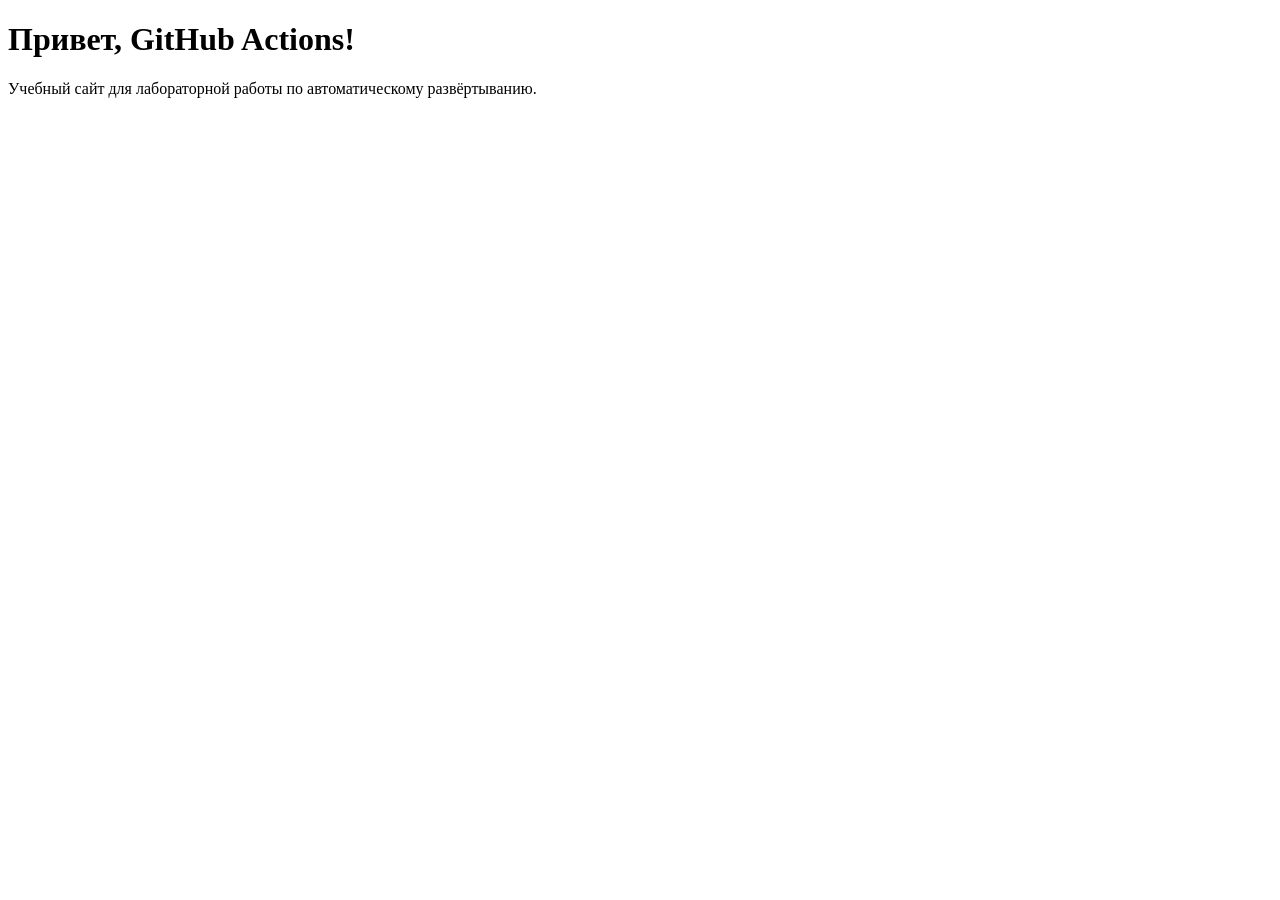
==== index.html @ e9e0fadc "Добавлена главная страница" ====
<!DOCTYPE html>
<html lang="ru">
<head>
  <meta charset="UTF-8">
  <title>Мой сайт</title>
  <link rel="stylesheet" href="style.css">
</head>
<body>
  <h1>Привет, GitHub Actions!</h1>
  <p>Учебный сайт для лабораторной работы по автоматическому развёртыванию.</p>
</body>
</html>
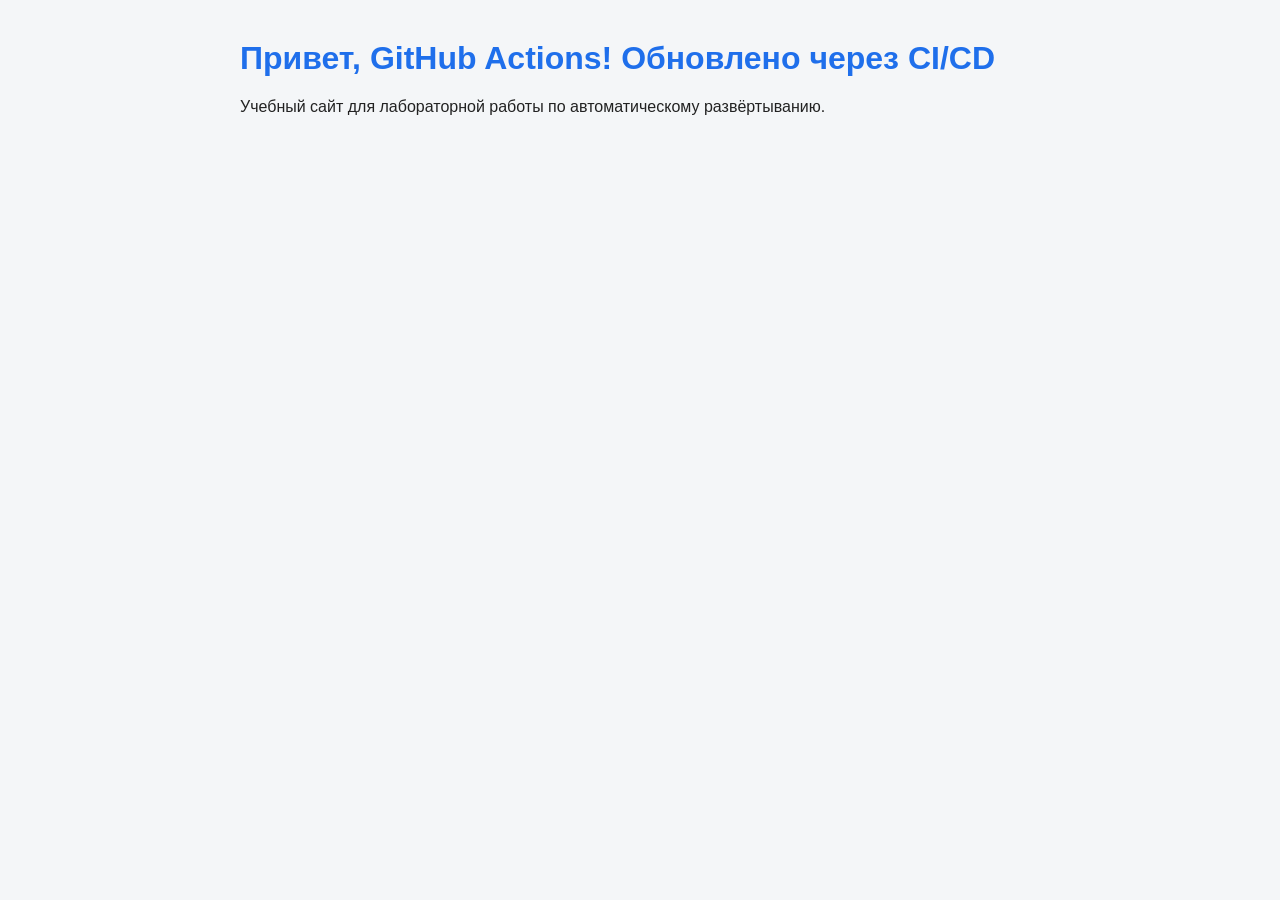
==== commit 4faa86b6: "Изменён заголовок страницы" ====
--- a/index.html
+++ b/index.html
@@ -6,7 +6,7 @@
   <link rel="stylesheet" href="style.css">
 </head>
 <body>
-  <h1>Привет, GitHub Actions!</h1>
+  <h1>Привет, GitHub Actions! Обновлено через CI/CD</h1>
   <p>Учебный сайт для лабораторной работы по автоматическому развёртыванию.</p>
 </body>
 </html>
--- a/style.css
+++ b/style.css
@@ -0,0 +1,12 @@
+body {
+  font-family: Arial, sans-serif;
+  max-width: 800px;
+  margin: 40px auto;
+  padding: 0 20px;
+  background-color: #f4f6f8;
+  color: #222;
+}
+
+h1 {
+  color: #1f6feb;
+}
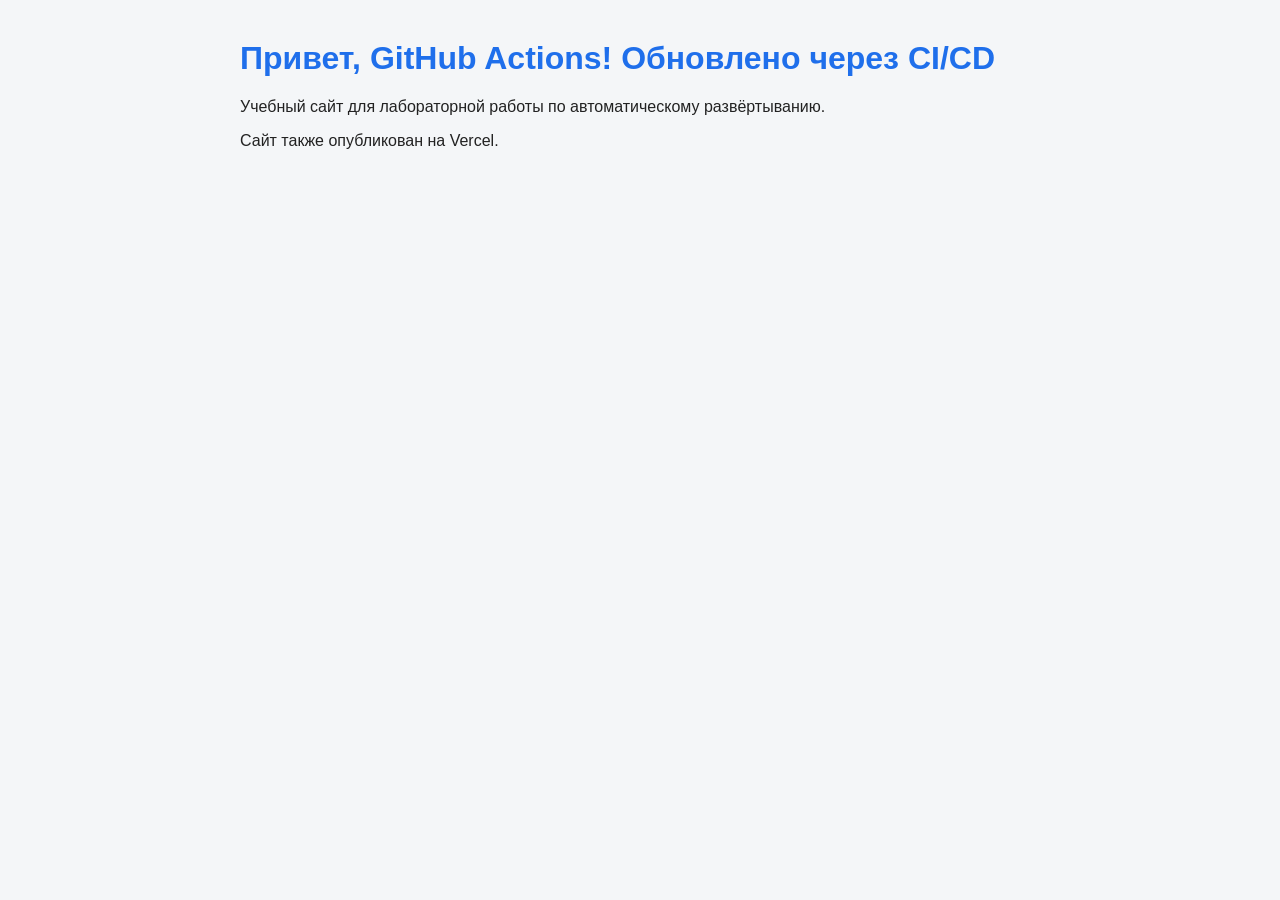
==== commit d3e4a20f: "Добавлена строка про Vercel" ====
--- a/index.html
+++ b/index.html
@@ -8,5 +8,6 @@
 <body>
   <h1>Привет, GitHub Actions! Обновлено через CI/CD</h1>
   <p>Учебный сайт для лабораторной работы по автоматическому развёртыванию.</p>
+  <p>Сайт также опубликован на Vercel.</p>
 </body>
 </html>
